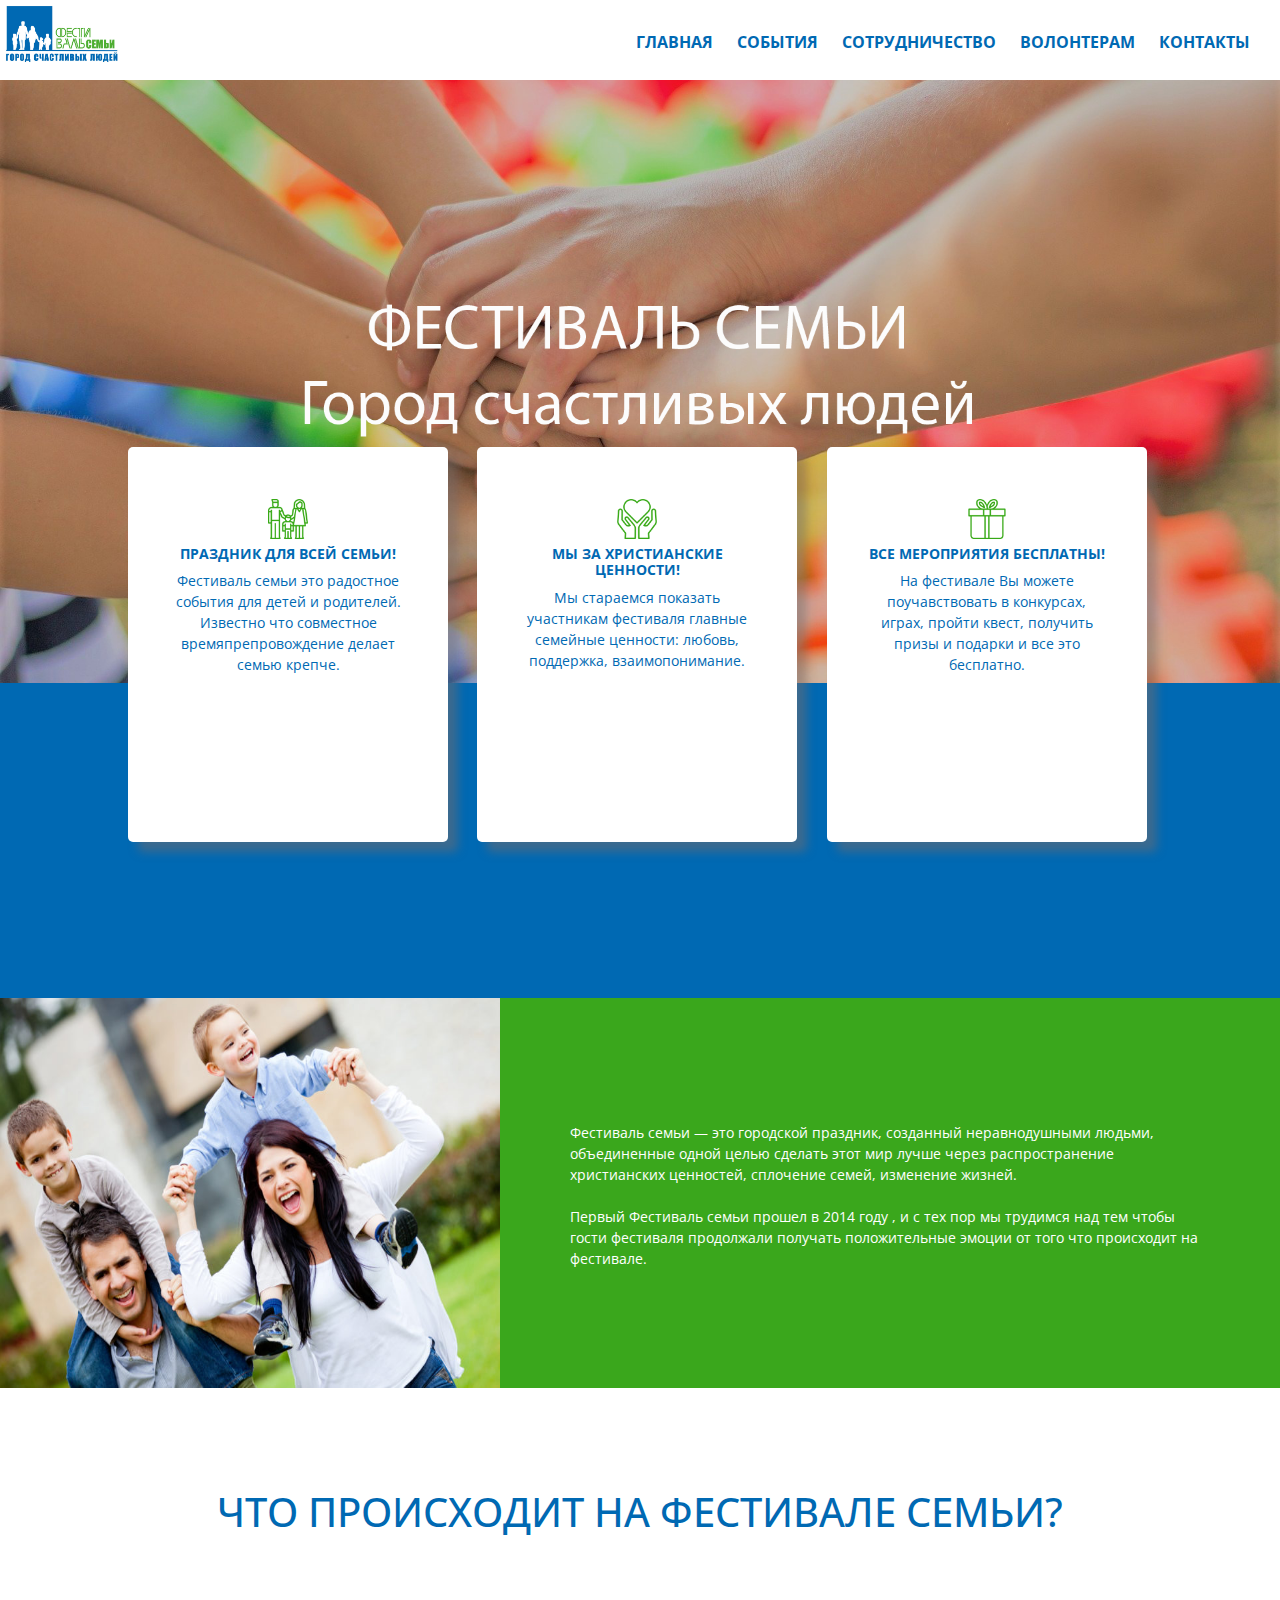
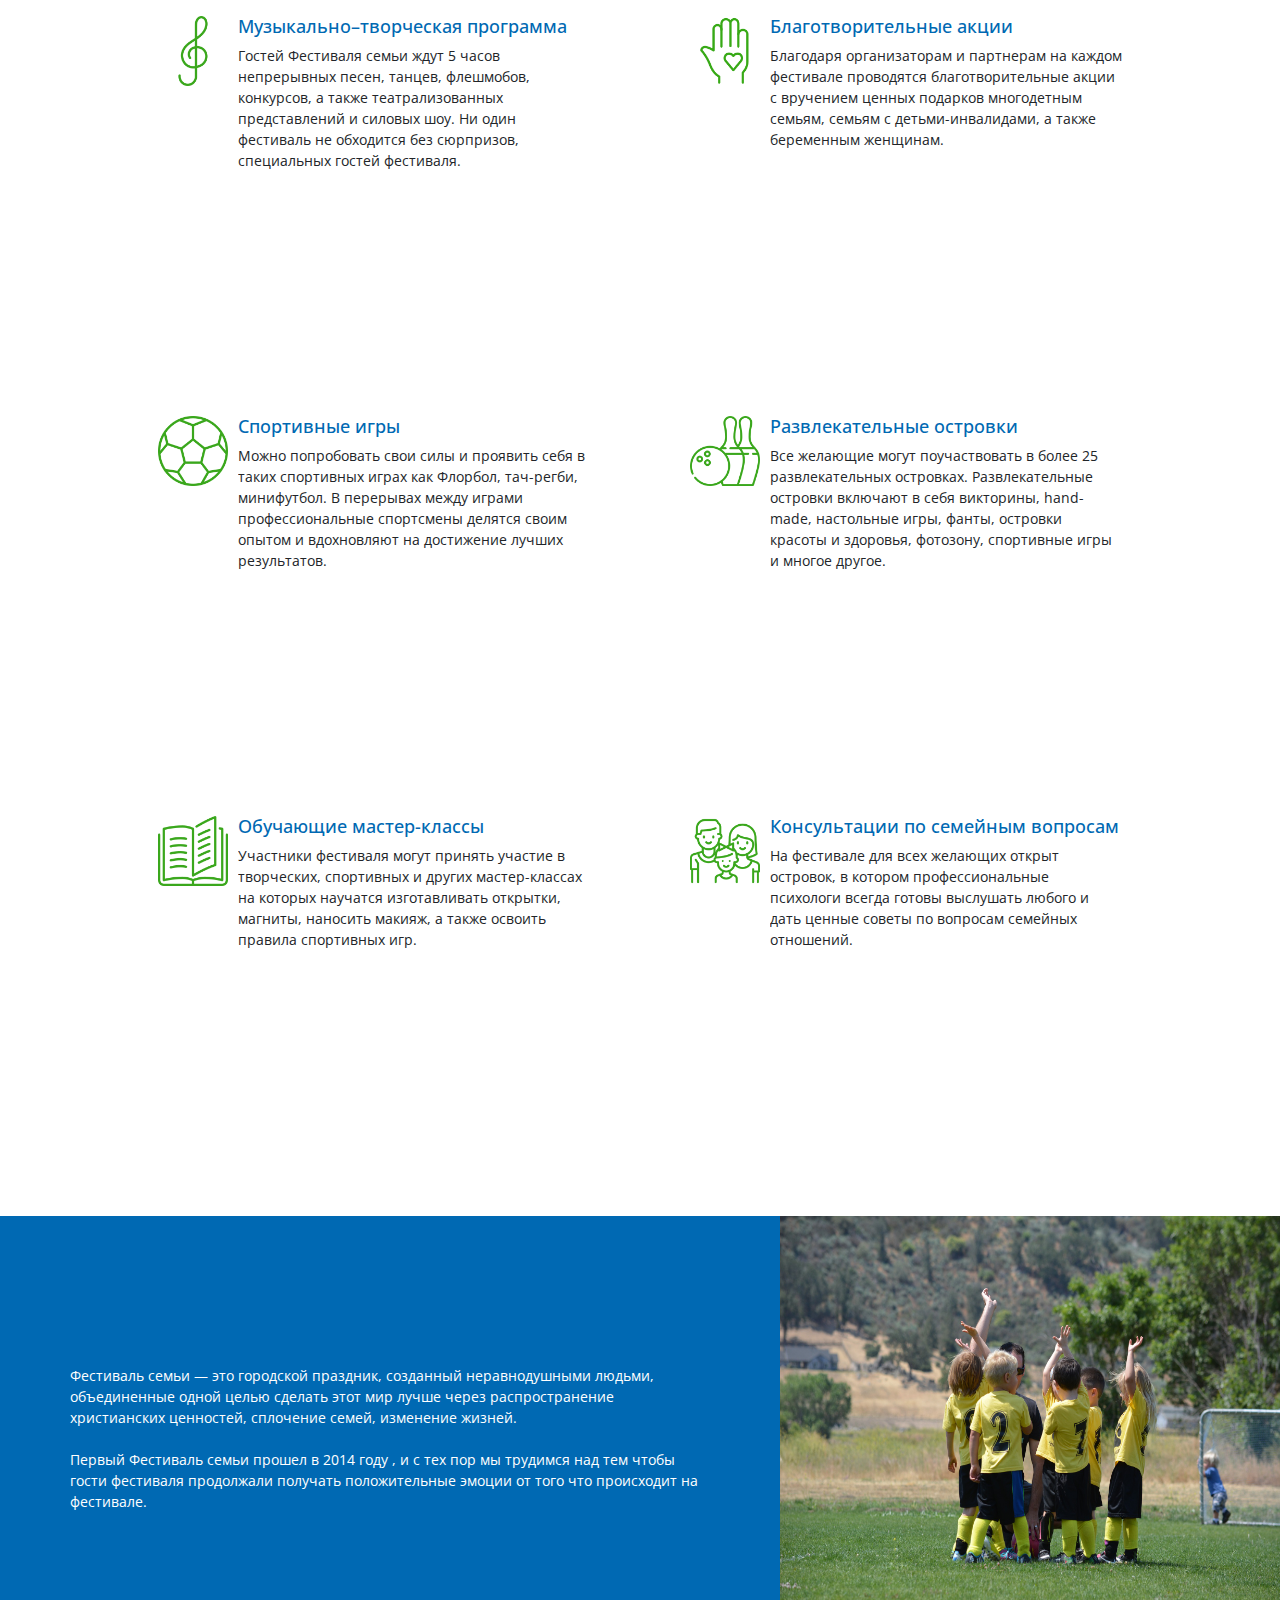
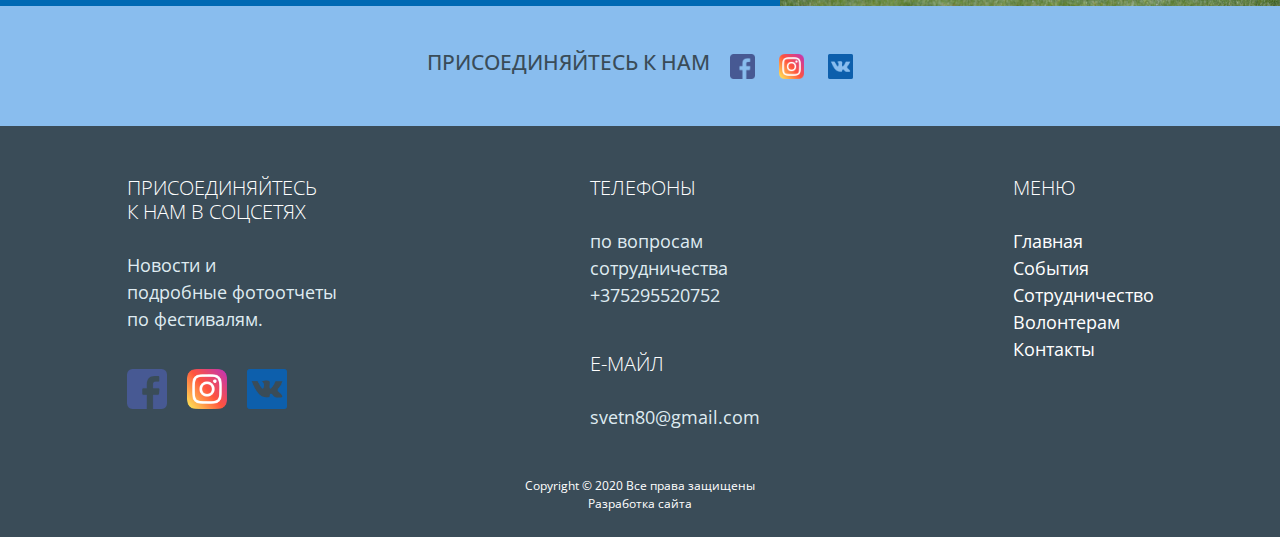
==== index.html @ 01462a80 "Add files via upload" ====
<!DOCTYPE html>
<html>

<head>
    <meta http-equiv="Content-Type" content="text/html; charset=utf-8">
    <meta name="description" content="Фестиваль семьи Город счастливых людей в Беларуси">
    <meta name="Keywords"
        content="">
    <meta http-equiv="X-UA-Compatible" content="IE=edge" />
    <meta name="viewport" content="width=device-width, initial-scale=1.0">
    <title>Главная</title>
    <link rel="stylesheet" href="https://stackpath.bootstrapcdn.com/bootstrap/4.4.1/css/bootstrap.min.css"
        integrity="sha384-Vkoo8x4CGsO3+Hhxv8T/Q5PaXtkKtu6ug5TOeNV6gBiFeWPGFN9MuhOf23Q9Ifjh" crossorigin="anonymous">
    <link href="https://fonts.googleapis.com/css?family=Open+Sans&display=swap" rel="stylesheet">
    <link rel="stylesheet" type="text/css" href="css/style.css">
    <link rel="stylesheet" type="text/css" href="css/animate.css">

    <script src="js/menu.js"></script>
</head>

<body>
    <a name="index"></a>
    <header>
        <img class="header-image" src="img/img/logo.jpg" alt=" ">
        <a name="main_page"></a>
        <div class="Menu">
            <ul>
                <li><a href="index.html#index">ГЛАВНАЯ</a></li>
                <li><a href="events.html#events">СОБЫТИЯ</a></li>
                <li><a href="connections.html#connect">СОТРУДНИЧЕСТВО</a></li>
                <li><a href="friends.html#friends">ВОЛОНТЕРАМ</a></li>
                <li><a href="contacts.html#contact">КОНТАКТЫ</a></li>
            </ul>
        </div>
        </div>
        <div class="dropdown" style="float:right;">
            <button class="dropbtn">Меню</button>
            <div class="dropdown-content">
                <a href="index.html#index">ГЛАВНАЯ</a>
                <a href="events.html#events">СОБЫТИЯ</a>
                <a href="connections.html#connect">СОТРУДНИЧЕСТВО</a>
                <a href="friends.html#friends">ВОЛОНТЕРАМ</a>
                <a href="contacts.html#contact">КОНТАКТЫ</a>
            </div>
        </div>
        <!---мобильное меню-->


    </header>
    <div class="img_line_rect">
        <img class="Img_main" src="img/img/main.png ">
        <div class="Blu_line">
        </div>
        <!---мобильный блок с тремя прямоугольниками-->

        <div class="Three_rect_adapt">
            <div class="rect1_adapt">
                <img src="img/img/family.png ">
                <h5> ПРАЗДНИК ДЛЯ ВСЕЙ СЕМЬИ!</h5>
                <p>Фестиваль семьи это радостное события для детей и родителей. Известно что совместное
                    провождение времени делает семью крепче.</p>
            </div>
            <div class="rect2_adapt">
                <img src="img/img/heart_rect.png ">
                <h5>МЫ ЗА ХРИСТИАНСКИЕ ЦЕННОСТИ!</h5>
                <p>Мы стараемся показать участникам фестиваля главные семейные ценности: любовь, поддержка,
                    взаимопонимание.</p>
            </div>
            <div class="rect3_adapt">
                <img src="img/img/gift-box.png ">
                <h5>ВСЕ МЕРОПРИЯТИЯ БЕСПЛАТНЫ!</h5>
                <p>На фестивале Вы можете поучавствовать в конкурсах, играх, пройти квест, получить призы и подарки и
                    все это бесплатно.</p>
            </div>
        </div>

        <!---мобильный блок с тремя прямоугольниками конец-->

        <div class="Three_rect">
            <div class="rect1">
                <img src="img/img/family.png ">
                <h3> ПРАЗДНИК ДЛЯ ВСЕЙ СЕМЬИ!</h3>
                <p>Фестиваль семьи это радостное события для детей и родителей. Известно что совместное
                    времяпрепровождение делает семью крепче.</p>
            </div>
            <div class="rect2">
                <img src="img/img/heart_rect.png ">
                <h3>МЫ ЗА ХРИСТИАНСКИЕ ЦЕННОСТИ!</h3>
                <p>Мы стараемся показать участникам фестиваля главные семейные ценности: любовь, поддержка,
                    взаимопонимание.</p>
            </div>
            <div class="rect3">
                <img src="img/img/gift-box.png ">
                <h3>ВСЕ МЕРОПРИЯТИЯ БЕСПЛАТНЫ!</h3>
                <p>На фестивале Вы можете поучавствовать в конкурсах, играх, пройти квест, получить призы и подарки и
                    все это бесплатно.</p>
            </div>
        </div>
    </div>
    <div class="What_fest">
        <img src="img/img/family.jpg">
        <div class="Green">
            <h1 class= "header3 wow fadeInRight" data-wow-duration="3s" data-wow-delay="0.4s">ЧТО ТАКОЕ ФЕСТИВАЛЬ СЕМЬИ?</h1>
            <p>Фестиваль семьи — это городской праздник, созданный неравнодушными людьми, объединенные одной целью
                сделать этот мир лучше через распространение христианских ценностей, сплочение семей, изменение
                жизней.<br><br>
                Первый Фестиваль семьи прошел в 2014 году , и с тех пор мы трудимся над тем чтобы гости фестиваля
                продолжали получать положительные эмоции от того что происходит на фестивале.
            </p>
        </div>
    </div>
    <div class="what_in_fest">
        <h1>ЧТО ПРОИСХОДИТ НА ФЕСТИВАЛЕ СЕМЬИ?</h1>
        <div class="events">
            <div class="item1">
                <img src="img/img/clef.png">
                <h2>Музыкально&ndash;творческая программа</h2>
                <p>Гостей Фестиваля семьи ждут 5 часов непрерывных песен, танцев, флешмобов, конкурсов, а также
                    театрализованных представлений и силовых шоу. Ни один фестиваль не обходится без сюрпризов,
                    специальных гостей фестиваля.</p>
            </div>
            <div class="item3">
                <img src="img/img/ball.png">
                <h2>Спортивные игры</h2>
                <p>Можно попробовать свои силы и проявить себя в таких спортивных играх как Флорбол, тач-регби,
                    минифутбол. В перерывах между играми профессиональные спортсмены делятся своим опытом и вдохновляют
                    на достижение лучших результатов.</p>
            </div>
            <div class="item5">
                <img src="img/img/book.png">
                <h2>Обучающие мастер-классы</h2>
                <p>Участники фестиваля могут принять участие в творческих, спортивных и других мастер-классах на которых
                    научатся изготавливать открытки, магниты, наносить макияж, а также освоить правила спортивных игр.
                </p>
            </div>
            <div class="item2">
                <img src="img/img/hand.png">
                <h2>Благотворительные акции</h2>
                <p>Благодаря организаторам и партнерам на каждом фестивале проводятся благотворительные акции с
                    вручением ценных подарков многодетным семьям, семьям с детьми-инвалидами, а также беременным
                    женщинам.</p>
            </div>
            <div class="item4">
                <img src="img/img/sports.png">
                <h2>Развлекательные островки</h2>
                <p>Все желающие могут поучаствовать в более 25 развлекательных островках. Развлекательные островки
                    включают в себя викторины, hand-made, настольные игры, фанты, островки красоты и здоровья, фотозону,
                    спортивные игры и многое другое.</p>
            </div>
            <div class="item6">
                <img src="img/img/mother.png">
                <h2>Консультации по семейным вопросам</h2>
                <p>На фестивале для всех желающих открыт островок, в котором профессиональные психологи всегда готовы
                    выслушать любого и дать ценные советы по вопросам семейных отношений.</p>
            </div>
        </div>
    </div>
    <div class="Who_we_are">
        <div class="Blu">
            <h1 class= "header3 wow fadeInLeft" data-wow-duration="3s" data-wow-delay="0.4s">КТО МЫ ТАКИЕ <br>И ДЛЯ ЧЕГО МЫ ЭТО ДЕЛАЕМ?</h1>
            <p>Фестиваль семьи — это городской праздник, созданный неравнодушными людьми, объединенные одной целью
                сделать этот мир лучше через распространение христианских ценностей, сплочение семей, изменение
                жизней.<br><br>
                Первый Фестиваль семьи прошел в 2014 году , и с тех пор мы трудимся над тем чтобы гости фестиваля
                продолжали получать положительные эмоции от того что происходит на фестивале.
            </p>
        </div>
        <img src="img/img/team.jpg">
    </div>
    </div>
    <div class="Connect">
        <h1>ПРИСОЕДИНЯЙТЕСЬ К НАМ</h1>
        <div class="img_icons">
            <a href="https://www.facebook.com/%D0%A4%D0%B5%D1%81%D1%82%D0%B8%D0%B2%D0%B0%D0%BB%D1%8C-%D0%A1%D0%B5%D0%BC%D1%8C%D0%B8-%D0%93%D0%BE%D1%80%D0%BE%D0%B4-%D1%81%D1%87%D0%B0%D1%81%D1%82%D0%BB%D0%B8%D0%B2%D1%8B%D1%85-%D0%BB%D1%8E%D0%B4%D0%B5%D0%B9-1237542949667034/"
                target="blanck"><img src="img/img/facebook.png"></a>
            <a href="https://www.instagram.com/family.festival/" target="blanck"><img src="img/img/insta.png"></a>
            <a href="https://vk.com/familyfestival" target="blanck"><img src="img/img/vk.png"></a>
        </div>
    </div>
    <futer>
        <div class="Futer">
            <div>
                <h3>ПРИСОЕДИНЯЙТЕСЬ <br>К НАМ В СОЦСЕТЯХ</h3>
                <p>Новости и <br>подробные фотоотчеты<br> по фестивалям.</p>
                <a href="https://www.facebook.com/%D0%A4%D0%B5%D1%81%D1%82%D0%B8%D0%B2%D0%B0%D0%BB%D1%8C-%D0%A1%D0%B5%D0%BC%D1%8C%D0%B8-%D0%93%D0%BE%D1%80%D0%BE%D0%B4-%D1%81%D1%87%D0%B0%D1%81%D1%82%D0%BB%D0%B8%D0%B2%D1%8B%D1%85-%D0%BB%D1%8E%D0%B4%D0%B5%D0%B9-1237542949667034/"
                    target="blanck"><img src="img/img/facebook.png"></a>
                <a href="https://www.instagram.com/family.festival/" target="blanck"><img src="img/img/insta.png"></a>
                <a href="https://vk.com/familyfestival" target="blanck"><img src="img/img/vk.png"></a>
            </div>
            <div>
                <h3>ТЕЛЕФОНЫ</h3>
                    <p>по вопросам<br>сотрудничества<br>+375295520752</p><br>
                         <h3>Е-МАЙЛ</h3><p>svetn80@gmail.com</p>
            </div>
            <div class="Menu_futer">
                <h3>МЕНЮ</h3>
                <ul>
                    <li><a href="index.html#index">Главная</a></li>
                    <li><a href="events.html#events">События</a></li>
                    <li><a href="connections.html#connect">Сотрудничество</a></li>
                    <li><a href="friends.html#friends">Волонтерам</a></li>
                    <li><a href="contacts.html#contact">Контакты</a></li>
                </ul>
            </div>
            </div>
        <div class="Copyright">
            <p>Copyright &copy; 2020  Все права защищены</p>
               <p><a href="">Разработка сайта<img src="img/img/maribel.jpg"></a>
            </p>
        </div>
        <script src="js/wow.min.js"></script>
        <script src="js/main.js"></script>
        <script src="js/swiper.min.js"></script>
    </futer>
</body>
</html>
---- css/style.css ----
body{
    margin: 0px;
    padding: 0;
    font-family: 'Open Sans', sans-serif; 
    min-width: 320px;
    background-color: white;
    overflow-x: hidden;
   
}


.Three_rect div:hover {
         -webkit-transform: scale(1.1);
             -ms-transform: scale(1.1);
                 transform: scale(1.1); 
         -webkit-transition: -webkit-transform 0.6s; 
         transition: -webkit-transform 0.6s; 
         -o-transition: transform 0.6s; 
         transition: transform 0.6s; 
         transition: transform 0.6s, -webkit-transform 0.6s; 
        
        }
.Three_rect div{  
     -webkit-transition-duration: 1s;  
          -o-transition-duration: 1s;  
             transition-duration: 1s;
    }

.dropdown{
    display:none;
}

   header {		
    width: 100%;
    height: 123px;
    text-decoration: none;
     }

    .header-image {
      width: 217px;
      position: relative;  
      
}
    .Menu {
        text-align: right;
        margin-right: 100px;
        position: relative;
        bottom: 80px;
        font-weight: bolder;

    }
    .Menu a {
        text-decoration: none;
        color: #0069B3;
    }
    .Menu ul {
        list-style: none;
        word-spacing: 40px;
    }
    .Menu li {
        display: inline;
        font-size: 20px;  
       
    }
    .Img_main{
        -webkit-box-sizing: border-box;
                box-sizing: border-box;
        width: 100%;
        line-height: 1px;
        margin-bottom: -2.5px;
        padding: 0px;
     
    }
    .Blu_line{
        height: 320px;
        background-color: #0069B3 ;
        margin-top: -2.5px;
        padding: 0px;
        line-height: 1px;
    }
    .img_line_rect{
        position: relative;
    }
    .rect1, .rect2, .rect3{
        position: absolute;
        width: 25%;
        height: 43%;
        border-radius: 5px;
        border-color: white;
        color: #0069B3;
        background-color: white;
        text-align: center;
        padding: 4% 3% 4% 3%; 
        -webkit-box-shadow: 10px 10px 10px rgba(117, 108, 108, 0.5); 
                box-shadow: 10px 10px 10px rgba(117, 108, 108, 0.5);
        top: 50%;
        margin: 15px;
    }
    .rect1{
        left: 10%;
    }

    .rect2{
        left: 37.3%;
    }
    .rect3{
        left: 64.6%;
    }
    .Three_rect p{
      font-size: 18px;
      
    }
    .Three_rect img{
        padding-bottom: 20px;
    }
    .Three_rect h3{
        font-size: 20px;
    }
    .What_fest {
        display: -webkit-box;
        display: -ms-flexbox;
        display: flex;
        height: 575px;
    }

    
    .What_fest img{
        max-width: 768px;
        height: 100%;  
    }
    .Green{
        padding:90px;
        background-color: #3AA71C;
        color: white;
        font-size: 18px;
        overflow: hidden;

    }
    .Green h1, .Blu h1{
        font-size: 1.9em;
        padding-bottom: 30px;
    }
    .what_in_fest{
        margin: 100px;

    }
    .what_in_fest h1{
    color: #0069B3;
    text-align: center;
    margin-bottom: 80px;
    }
    .events h2{
        color: #0069B3;
    }
    .events{
        display: -ms-grid;
        display: grid;
        -ms-grid-columns: 40% 100px 40%;
        grid-template-columns: 40% 40%;
        -ms-grid-rows: 300px 100px 300px 100px 300px;
        grid-template-rows: 300px 300px 300px;
        grid-gap: 100px;
        -webkit-box-pack: center;
            -ms-flex-pack: center;
                justify-content: center;

    }
    .events img{
        float: left;
        margin-right: 50px;
        width: 106px;

    }
    .events p{
        overflow: hidden;
        font-size: 18px;
    }
    .item1 {
        -ms-grid-column: 1;
        -ms-grid-column-span: 1;
        grid-column: 1/2;
    }
    .item2 {
        -ms-grid-column: 2;
        -ms-grid-column-span: 1;
        grid-column: 2/3;
        -ms-grid-row: 1;
        -ms-grid-row-span: 1;
        grid-row: 1/2;
        
    }
    .item3 {
        -ms-grid-column:1;
        -ms-grid-column-span:1;
        grid-column:1/2;
    }
    .item4 {
        -ms-grid-column: 2;
        -ms-grid-column-span: 1;
        grid-column: 2/3;
        -ms-grid-row: 3;
        -ms-grid-row-span: -1;
        grid-row: 3/2;
    }
    .item5 {
        grid-column-start: 1/2;
       
    }
    .item6 {
        -ms-grid-column: 2;
        -ms-grid-column-span: 1;
        grid-column: 2/3;
        -ms-grid-row: 3;
        -ms-grid-row-span: 1;
        grid-row: 3/4;
    }

   .Who_we_are{
       display: -webkit-box;
       display: -ms-flexbox;
       display: flex;
       height: 575px;
   }
   .Blu{
       padding: 90px;
       background-color: #0069B3;
       color: white;
       font-size: 18px;  
   }
  
   .Who_we_are img{
        width: 795px;
        height: 100%;
   }
    .Connect{
        background-color: #89BDEE;
        height: 150px;
        display: -webkit-box;
        display: -ms-flexbox;
        display: flex;
        -webkit-box-pack: center;
            -ms-flex-pack: center;
                justify-content: center;
        -webkit-box-align: center;
            -ms-flex-align: center;
                align-items: center;
        color: #3A4C58;  
    }
    
    .Connect h1{
        -webkit-transition-duration: 1s;
             -o-transition-duration: 1s;
                transition-duration: 1s;
        font-size: 1.7em;
    }
    .Connect h1:hover{
        color:white;
        -webkit-transition: 1s;
        -o-transition: 1s;
        transition: 1s;
    }
    .Connect img{
        padding-left: 20px;
        width: 65px;
    }
    .Futer{
        display: -webkit-box;
        display: -ms-flexbox;
        display: flex;
        -ms-flex-pack: distribute;
            justify-content: space-around;
        color: rgb(223, 235, 241);
        font-size: 18px;
        background-color:  #3A4C58;
        padding: 100px 0 100px 0;
       
    }
    .Futer h3{
        font-weight: lighter;
        font-size: 20px;
        padding-bottom: 20px;
        color:white!important;
    }

   .Menu_futer ul{
       list-style: none;
       padding-left: 0px;
   }
   .Futer img{
       padding: 20px 15px 0 0;
       width: 70px;
   }
   .Menu_futer a {
    text-decoration: none;   
    color: white;
   }
    .Menu_futer a:hover{
     color:#0069B3;

    }

     .Copyright a{
    color: #3A4C58;
    text-decoration: none;  
    padding: 0px;
    margin: 0;
}
    .Copyright{
        text-align: center;
        font-size: 12px;
        height: 35px;
        background-color: #3A4C58;
        color:white;
        padding-bottom: 60px;
    }
    .Copyright img{
        width: 60px;
        display: none;
    }
    .Copyright a{
      
        color: white;
       
    }
    .Copyright p{
        margin-bottom: 0px;
    }
    .Three_rect_adapt{
        display: none;  
    }
    
    @media all and (max-width: 1300px) and (min-width: 320px){
        
        .header-image {
           width: 123px;
        }
        header{
            height: 80px;
        }
    .Menu ul {
        word-spacing: 20px;
    }
    .Menu li {
        font-size: 16px;
    }
    .Menu {
        margin-right: 30px;
        bottom: 40px;
}
.Three_rect p {
    font-size: 14px;
}
    .Three_rect h3{
        font-size: 14px;
        font-weight: bolder;

  }
  .Three_rect img{
      width: 40px;
      padding-bottom: 7px;
}

  .rect1, .rect2, .rect3{
 
    top:40%;
    margin: 0;
  }
  .What_fest img{
    max-width: 500px;
    height: 100%;  
}
.What_fest, .Who_we_are{
height: 390px;
 
}
.What_fest p, .Who_we_are p{
    font-size: 14px;
}
.Green, .Blu{
    padding: 70px;
    font-size: 14px;
}
.Green h1, .Blu h1{
    font-size: 1.5em;
    padding-bottom: 20px;
  
}
.events img{
    width: 70px;
    margin-right: 10px;
    margin-bottom: 70px;
}
.events p{
    font-size: 14px;
}
.events h2{
    font-size: 1.1em;
}

.Who_we_are img{
    max-width: 500px;
    height: 100%; 
}
.Connect{
    height: 120px;
}
.Connect img{
width: 45px;
}
.Connect h1{
    font-size: 1.3em;
}
.Futer{
    font-size: 18px;
    padding: 50px 0 30px 0;
}
.Futer img{
    width: 55px;
}
    }
    @media all and (max-width: 1000px) and (min-width: 320px){

      .Blu, .Green{
      padding: 30px;
    
      }
      }  
@media all and (max-width: 900px) and (min-width: 320px){

   
    .Three_rect img{
        width: 30px;
  }
  .rect1, .rect2, .rect3{
    padding-top: 10px;
    height: 35%;
  }
  .events img{
    width: 50px;
  }
  .Green, .Blu{
    padding: 5px;
}
}
@media all and (max-width: 820px) and (min-width: 320px){
    .dropbtn {
        background-color: #3AA71C;
        color: white;
        padding: 10px;
        font-size: 16px;
        border: none;
        cursor: pointer;
        margin: 10px;

    }
    
    .dropdown {
        position: relative;
        display: inline-block;
      
    }
    
    .dropdown-content {
        display: none;
        position: absolute;
        right: 0;
        background-color: white;
        min-width: 160px;
        -webkit-box-shadow: 0px 8px 16px 0px rgba(0,0,0,0.2);
                box-shadow: 0px 8px 16px 0px rgba(0,0,0,0.2);
        z-index: 1;
        
    }
    
    .dropdown-content a {
        color:#0069B3;
        font-weight: bolder;
        padding: 12px 16px;
        text-decoration: none;
        display: block;
        font-size: 14px;
    }
    
    .dropdown-content a:hover {background-color: #3AA71C; color:white;}
    .dropdown:hover .dropdown-content {display: block;}
    .dropdown:hover .dropbtn {background-color: #0069B3;}
    
   
    .Menu {
      height: auto;
       position: absolute;
    }
    .Three_rect {
        display: none;

    }
    .Three_rect_adapt{
      display: -webkit-box;
      display: -ms-flexbox;
      display: flex;
     -webkit-box-orient: vertical;
     -webkit-box-direction: normal;
         -ms-flex-direction: column;
             flex-direction: column;
     background-color: #0069B3;
     -webkit-box-pack: center;
         -ms-flex-pack: center;
             justify-content: center;
     -webkit-box-align: center;
         -ms-flex-align: center;
             align-items: center;
     padding:50px;
    }
    .Blu_line{
        display: none;

    }
    .rect1_adapt, .rect2_adapt, .rect3_adapt{
        width: 280px;
        background-color: white;
        text-align: center;
        padding: 10px 30px;
        -webkit-box-shadow: 10px 10px 10px rgba(117, 108, 108, 0.5);
                box-shadow: 10px 10px 10px rgba(117, 108, 108, 0.5);
       margin: 20px 0 20px 0; 
       color: #0069B3;
    
    }
    .Three_rect_adapt img{
        width: 30px;
        margin-bottom: 10px;
    }
    .What_fest,.Who_we_are{ 
        -webkit-box-pack: center; 
            -ms-flex-pack: center; 
                justify-content: center;
        height: auto;
    }
    .What_fest{
        -webkit-box-orient: vertical;
        -webkit-box-direction: normal;
            -ms-flex-direction: column;
                flex-direction: column;
    }
    .Who_we_are{
        -webkit-box-orient: vertical;
        -webkit-box-direction: reverse;
            -ms-flex-direction: column-reverse;
                flex-direction: column-reverse;
       
    }
    .What_fest img, .Who_we_are img{
        width: 100%;
        max-width: 100%; 
}

    .What_fest p, .Who_we_are p{
        font-size: 14px;
        padding: 10px;
    }
    .What_fest h1, .Who_we_are h1, .what_in_fest h1{
        font-size: 1.2em;
        padding: 10px;
        font-weight: bolder;

}
.what_in_fest h1{
     padding-bottom: 0px;
}
.events p{
    font-size: 14px;
    padding-bottom: 30px;
}
.events h2 {
    font-size: 16px;
    padding-bottom: 10px;
    font-weight: bolder;
}
        
.events img{
    width: 30px;
  
}
.events{
   display: -webkit-box;
   display: -ms-flexbox;
   display: flex;
   -webkit-box-orient: vertical;
   -webkit-box-direction: normal;
       -ms-flex-direction: column;
           flex-direction: column;
}
.what_in_fest{
    margin: 30px;
    text-align: justify;
}
.Futer {
    font-size: 16px;
}
.Futer h3{
    font-size: 1.2em;
    margin-top: 20px;
}
.Futer{
    -webkit-box-orient: vertical;
    -webkit-box-direction: reverse;
        -ms-flex-direction: column-reverse;
            flex-direction: column-reverse;
    -webkit-box-align: start;
        -ms-flex-align: start;
            align-items: flex-start;
    padding-left: 30%;

}
}
@media all and (max-width: 500px){
    .Connect{
        display: none;
    }
    .Copyright a{
        text-align: center;
        white-space:normal;
        margin-left: 30px;
      }
}
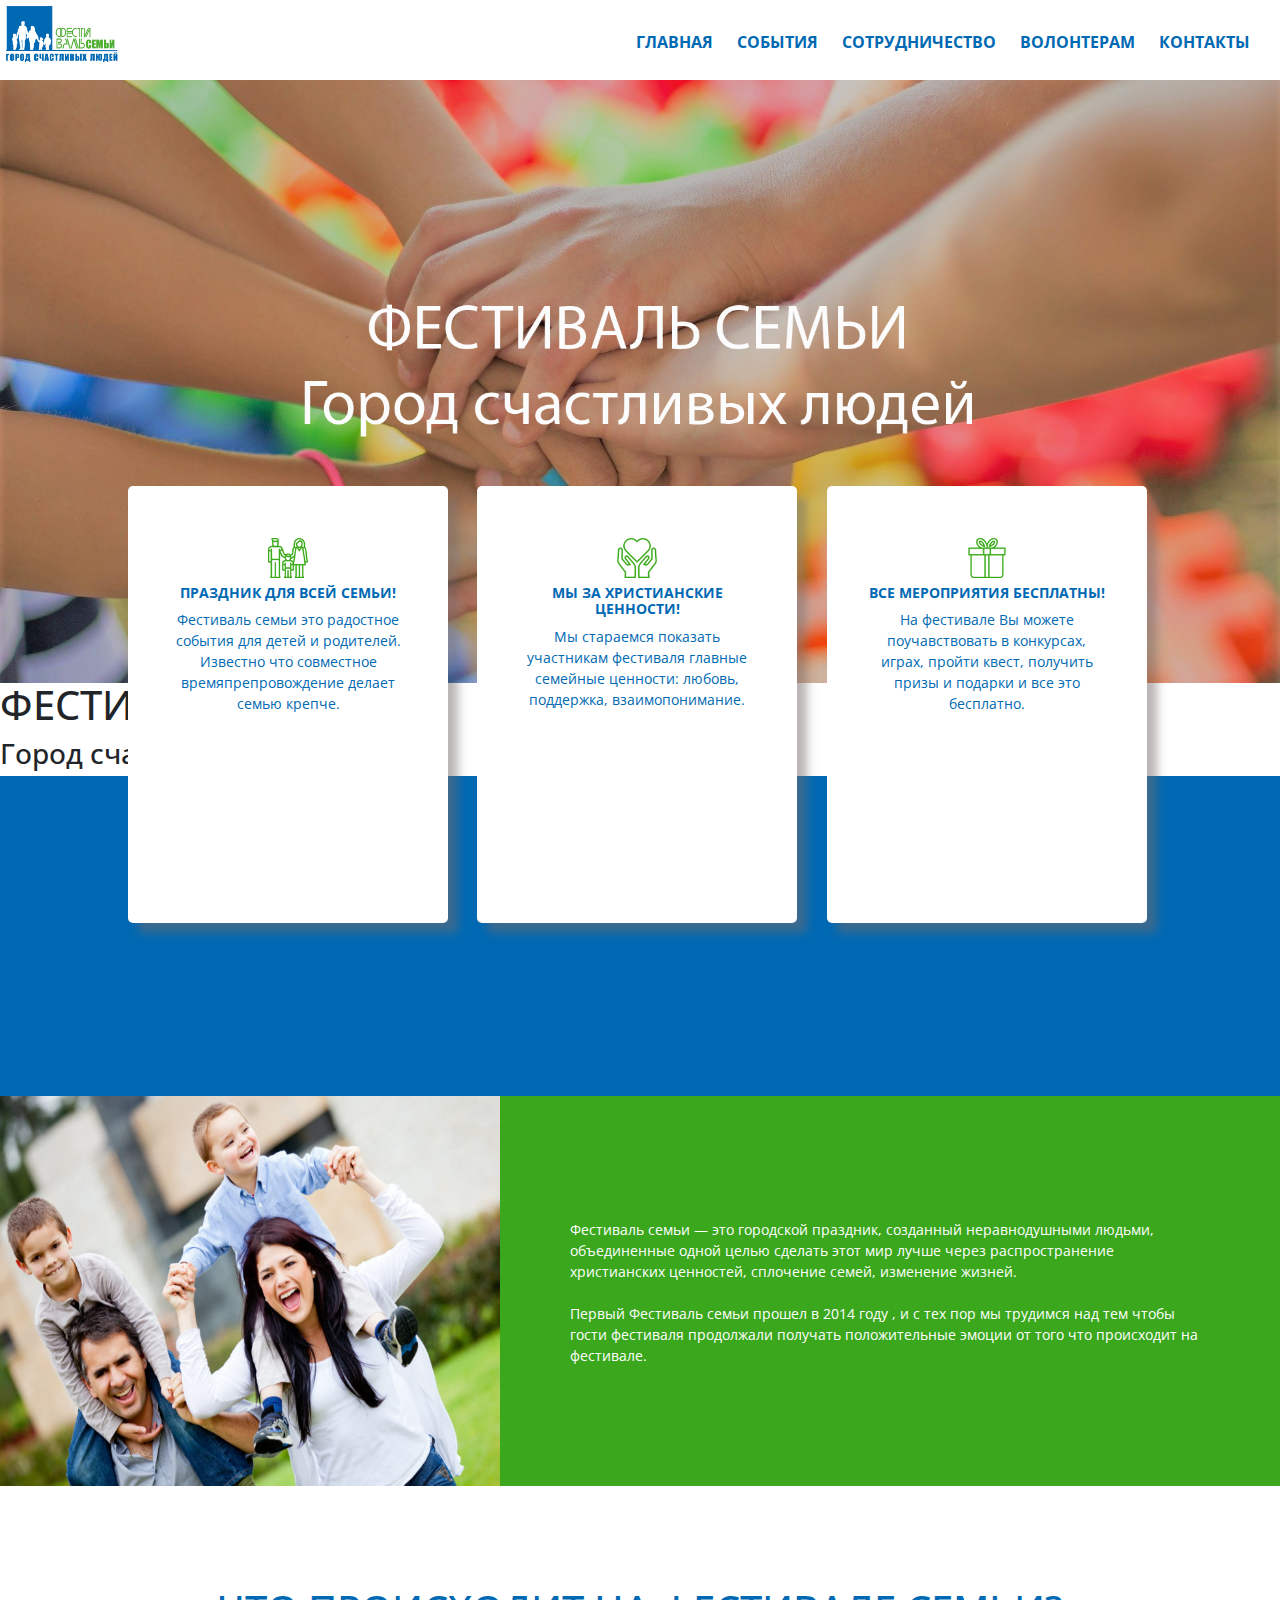
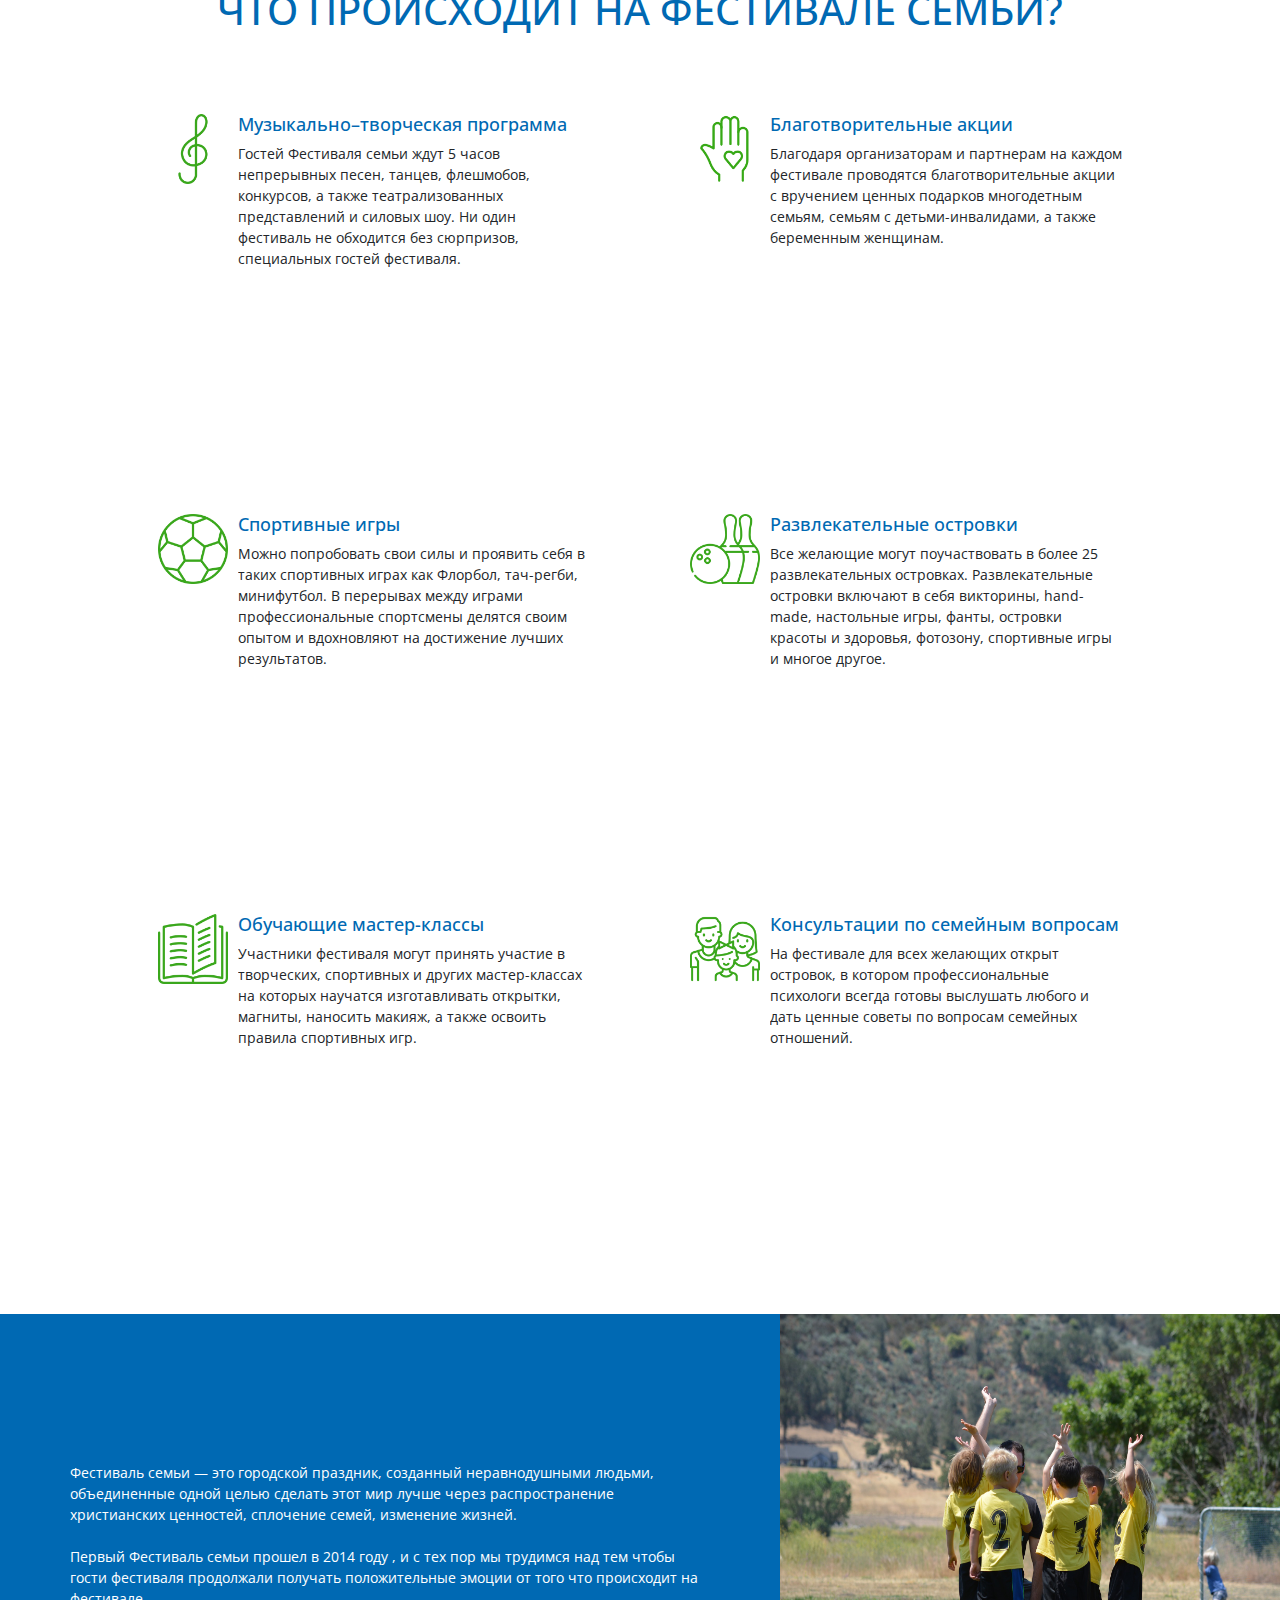
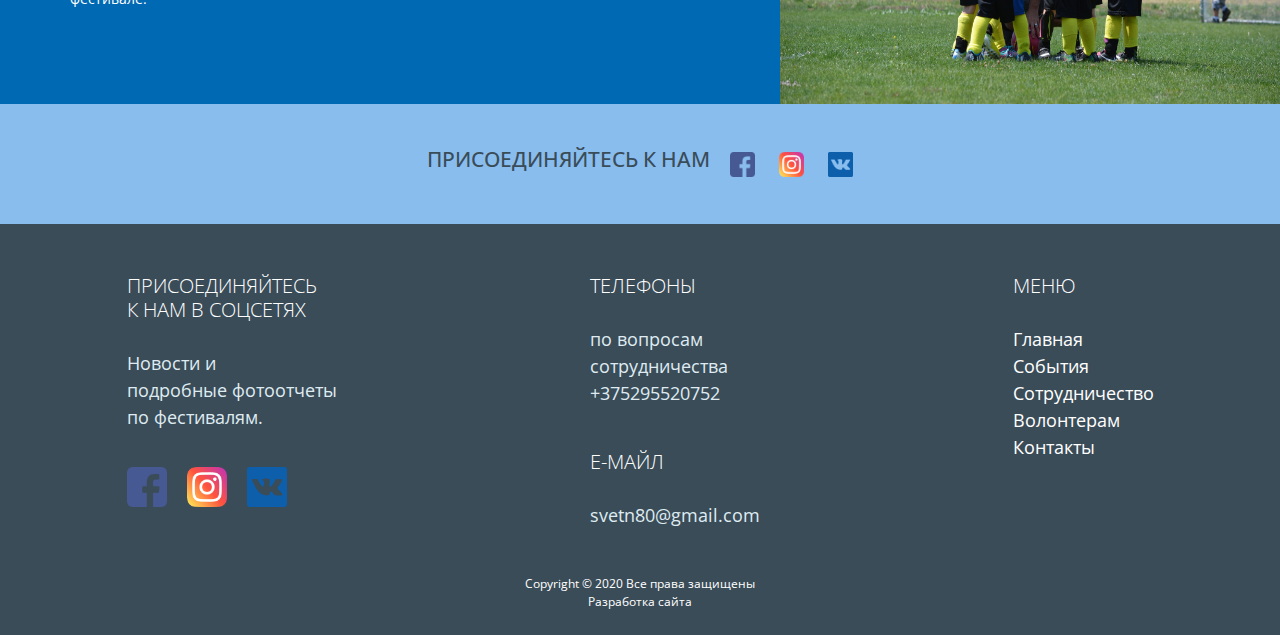
==== commit 8ff129a2: "Update index.html" ====
--- a/index.html
+++ b/index.html
@@ -1,23 +1,20 @@
 <!DOCTYPE html>
 <html>
-
 <head>
     <meta http-equiv="Content-Type" content="text/html; charset=utf-8">
     <meta name="description" content="Фестиваль семьи Город счастливых людей в Беларуси">
     <meta name="Keywords"
-        content="">
+        content="Фестиваль семьи, городской праздник, христианские ценности, семья, дети, досуг, бесплатно, Минск, парк Горького, счастье">
     <meta http-equiv="X-UA-Compatible" content="IE=edge" />
     <meta name="viewport" content="width=device-width, initial-scale=1.0">
-    <title>Главная</title>
+    <title>ГЛАВНАЯ</title>
     <link rel="stylesheet" href="https://stackpath.bootstrapcdn.com/bootstrap/4.4.1/css/bootstrap.min.css"
         integrity="sha384-Vkoo8x4CGsO3+Hhxv8T/Q5PaXtkKtu6ug5TOeNV6gBiFeWPGFN9MuhOf23Q9Ifjh" crossorigin="anonymous">
     <link href="https://fonts.googleapis.com/css?family=Open+Sans&display=swap" rel="stylesheet">
     <link rel="stylesheet" type="text/css" href="css/style.css">
     <link rel="stylesheet" type="text/css" href="css/animate.css">
-
-    <script src="js/menu.js"></script>
+    <link rel="shortcut icon" href="img/img/favicon.ico" type="image/x-icon">
 </head>
-
 <body>
     <a name="index"></a>
     <header>
@@ -49,6 +46,13 @@
     </header>
     <div class="img_line_rect">
         <img class="Img_main" src="img/img/main.png ">
+        <div class="Img_main_adapt">
+            <div>
+                <h1>ФЕСТИВАЛЬ СЕМЬИ</h1>
+                <h3>Город счастливых людей</h3>
+            </div>
+        
+        </div>
         <div class="Blu_line">
         </div>
         <!---мобильный блок с тремя прямоугольниками-->
@@ -213,4 +217,4 @@
         <script src="js/swiper.min.js"></script>
     </futer>
 </body>
-</html>+</html>
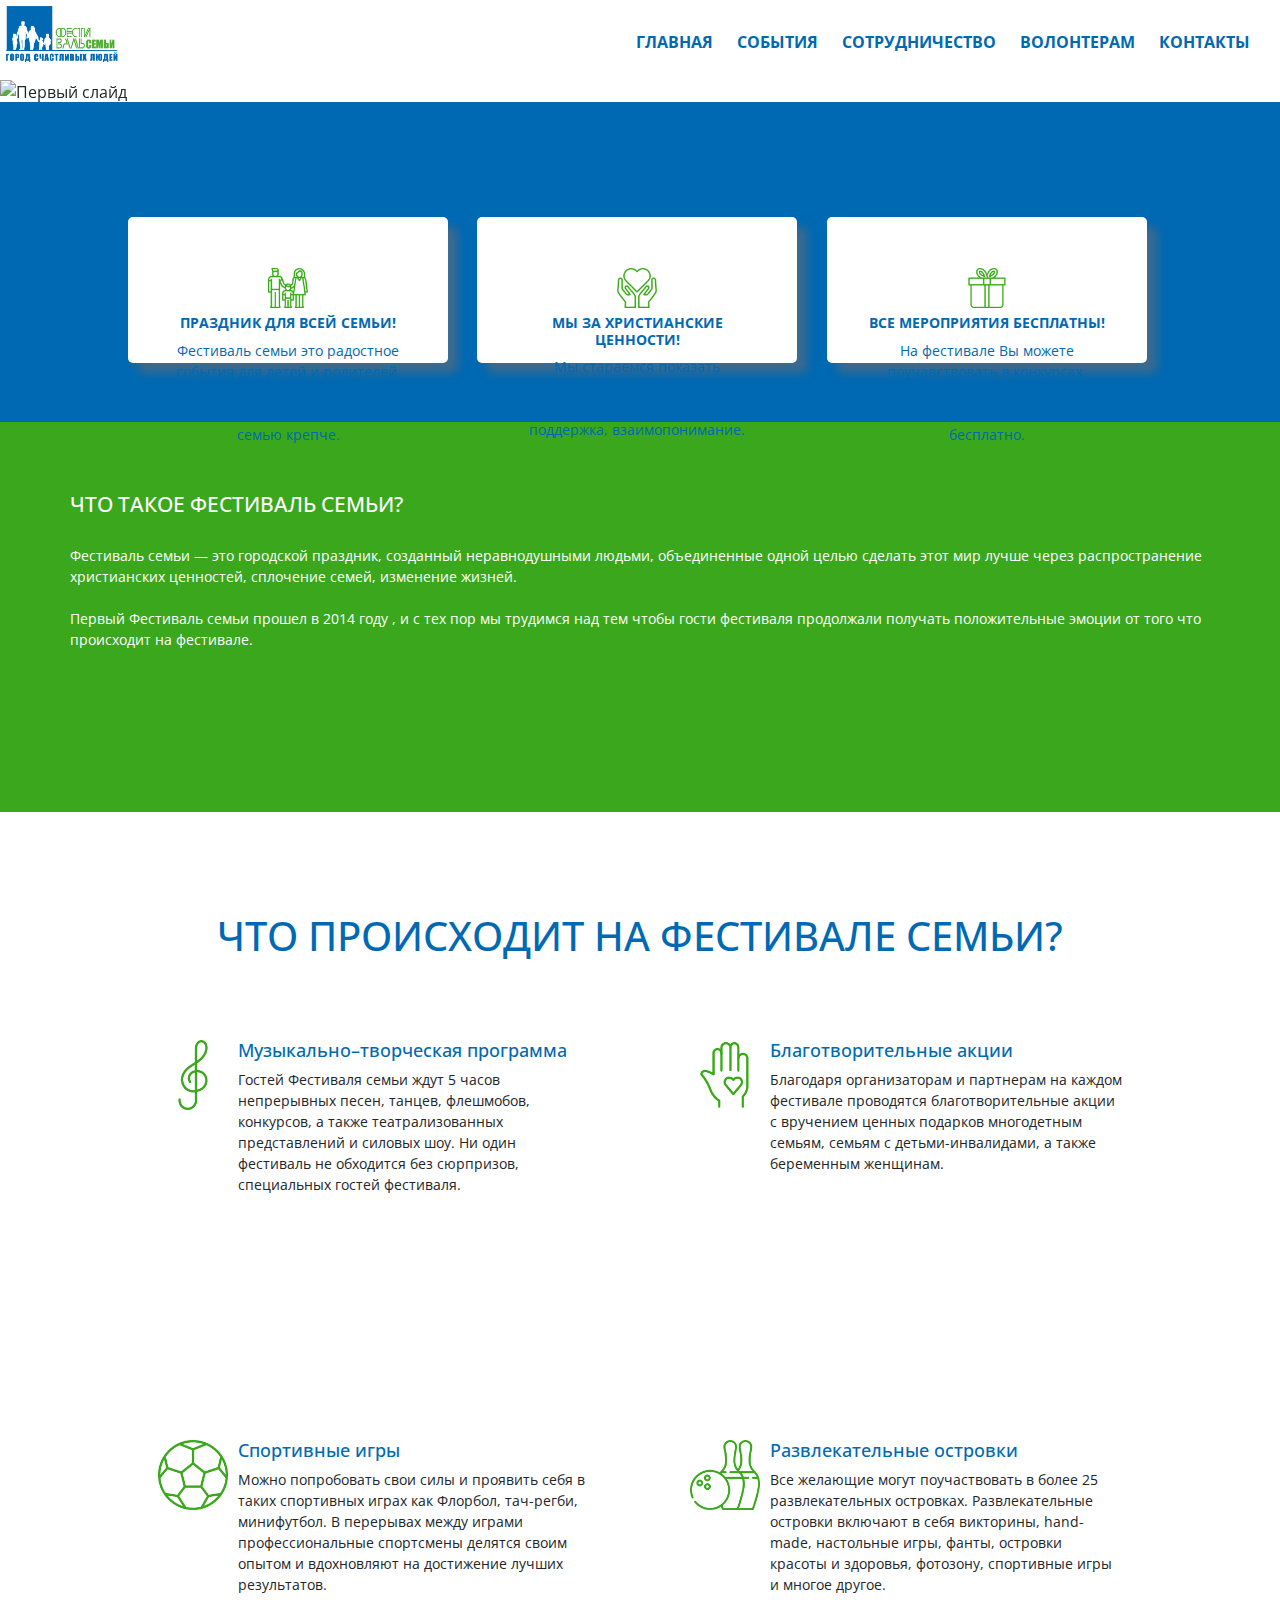
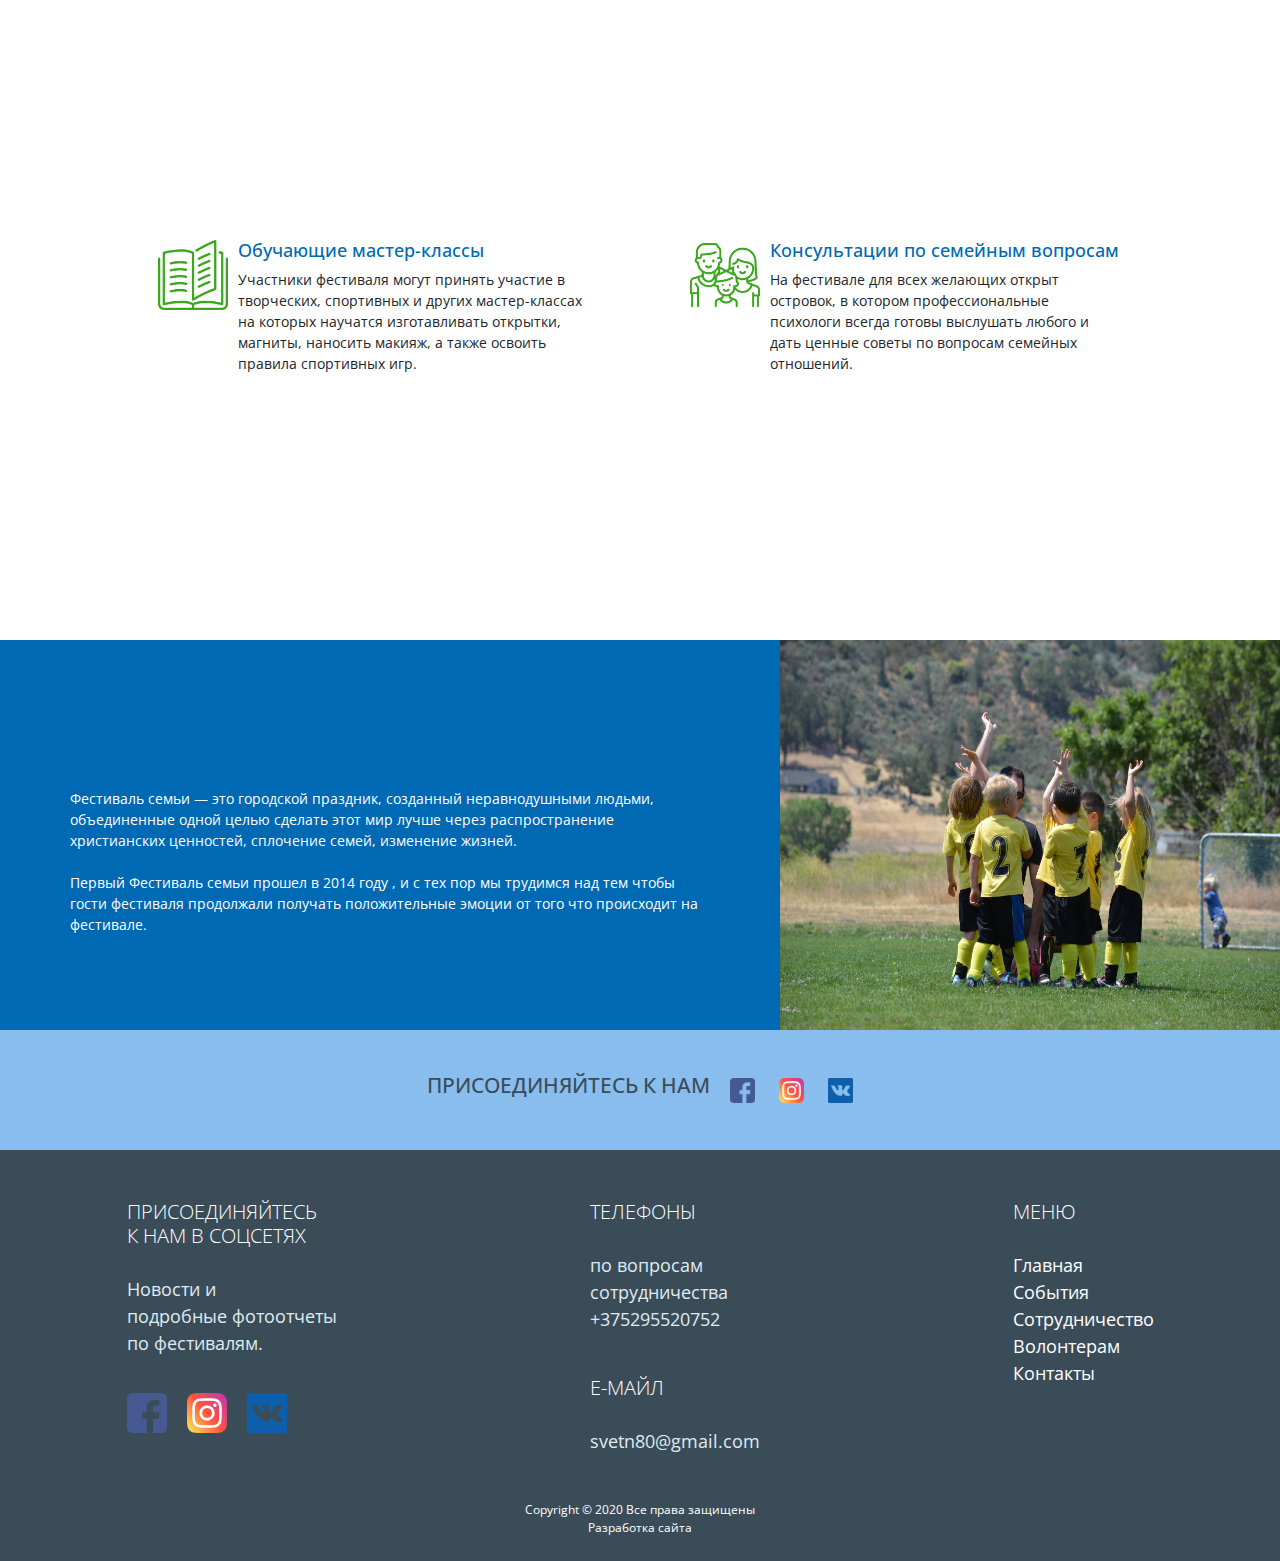
==== commit d9331754: "Update index.html" ====
--- a/index.html
+++ b/index.html
@@ -3,13 +3,16 @@
 <head>
     <meta http-equiv="Content-Type" content="text/html; charset=utf-8">
     <meta name="description" content="Фестиваль семьи Город счастливых людей в Беларуси">
-    <meta name="Keywords"
-        content="Фестиваль семьи, городской праздник, христианские ценности, семья, дети, досуг, бесплатно, Минск, парк Горького, счастье">
-    <meta http-equiv="X-UA-Compatible" content="IE=edge" />
+    <meta name="Keywords" content="Фестиваль семьи, городской праздник, христианские ценности, семья, дети, досуг, бесплатно, Минск, парк Горького, счастье">
+    <meta http-equiv="X-UA-Compatible" content="IE=edge">
     <meta name="viewport" content="width=device-width, initial-scale=1.0">
     <title>ГЛАВНАЯ</title>
-    <link rel="stylesheet" href="https://stackpath.bootstrapcdn.com/bootstrap/4.4.1/css/bootstrap.min.css"
-        integrity="sha384-Vkoo8x4CGsO3+Hhxv8T/Q5PaXtkKtu6ug5TOeNV6gBiFeWPGFN9MuhOf23Q9Ifjh" crossorigin="anonymous">
+    <link rel="stylesheet" href="https://maxcdn.bootstrapcdn.com/bootstrap/4.0.0/css/bootstrap.min.css" integrity="sha384-Gn5384xqQ1aoWXA+058RXPxPg6fy4IWvTNh0E263XmFcJlSAwiGgFAW/dAiS6JXm" crossorigin="anonymous">
+    <link rel="stylesheet" href="https://stackpath.bootstrapcdn.com/bootstrap/4.4.1/css/bootstrap.min.css" integrity="sha384-Vkoo8x4CGsO3+Hhxv8T/Q5PaXtkKtu6ug5TOeNV6gBiFeWPGFN9MuhOf23Q9Ifjh" crossorigin="anonymous">
+    <script src="https://code.jquery.com/jquery-3.2.1.slim.min.js" integrity="sha384-KJ3o2DKtIkvYIK3UENzmM7KCkRr/rE9/Qpg6aAZGJwFDMVNA/GpGFF93hXpG5KkN" crossorigin="anonymous"></script>
+<script src="https://cdnjs.cloudflare.com/ajax/libs/popper.js/1.12.9/umd/popper.min.js" integrity="sha384-ApNbgh9B+Y1QKtv3Rn7W3mgPxhU9K/ScQsAP7hUibX39j7fakFPskvXusvfa0b4Q" crossorigin="anonymous"></script>
+<script src="https://maxcdn.bootstrapcdn.com/bootstrap/4.0.0/js/bootstrap.min.js" integrity="sha384-JZR6Spejh4U02d8jOt6vLEHfe/JQGiRRSQQxSfFWpi1MquVdAyjUar5+76PVCmYl" crossorigin="anonymous"></script>
+
     <link href="https://fonts.googleapis.com/css?family=Open+Sans&display=swap" rel="stylesheet">
     <link rel="stylesheet" type="text/css" href="css/style.css">
     <link rel="stylesheet" type="text/css" href="css/animate.css">
@@ -29,7 +32,6 @@
                 <li><a href="contacts.html#contact">КОНТАКТЫ</a></li>
             </ul>
         </div>
-        </div>
         <div class="dropdown" style="float:right;">
             <button class="dropbtn">Меню</button>
             <div class="dropdown-content">
@@ -41,37 +43,47 @@
             </div>
         </div>
         <!---мобильное меню-->
-
-
     </header>
     <div class="img_line_rect">
-        <img class="Img_main" src="img/img/main.png ">
-        <div class="Img_main_adapt">
-            <div>
-                <h1>ФЕСТИВАЛЬ СЕМЬИ</h1>
-                <h3>Город счастливых людей</h3>
-            </div>
-        
-        </div>
+        <div id="carouselExampleSlidesOnly" class="carousel slide" data-ride="carousel" data-interval="3500" class="active">
+            <div class="carousel-inner">
+              <div class="carousel-item active">
+                <img class="d-block w-100" src="img/img/slide3.jpg"   alt="Первый слайд">
+              </div>
+              <div class="carousel-item">
+                <img class="d-block w-100" src="img/img/slide2.jpg" alt="Второй слайд">
+              </div>
+              <div class="carousel-item">
+                <img class="d-block w-100" src="img/img/slide1.jpg"  alt="Третий слайд">
+              </div>
+            </div>
+          </div>
+       <!-- <img class="Img_main" src="img/img/main.png ">-->
+       <div class="Img_main_adapt">
+            
+        <h1>ФЕСТИВАЛЬ СЕМЬИ</h1>
+        <h3>Город счастливых людей</h3>
+
+</div>
         <div class="Blu_line">
         </div>
         <!---мобильный блок с тремя прямоугольниками-->
 
         <div class="Three_rect_adapt">
             <div class="rect1_adapt">
-                <img src="img/img/family.png ">
+                <img src="img/img/family.png " alt="">
                 <h5> ПРАЗДНИК ДЛЯ ВСЕЙ СЕМЬИ!</h5>
                 <p>Фестиваль семьи это радостное события для детей и родителей. Известно что совместное
                     провождение времени делает семью крепче.</p>
             </div>
             <div class="rect2_adapt">
-                <img src="img/img/heart_rect.png ">
+                <img src="img/img/heart_rect.png" alt="">
                 <h5>МЫ ЗА ХРИСТИАНСКИЕ ЦЕННОСТИ!</h5>
                 <p>Мы стараемся показать участникам фестиваля главные семейные ценности: любовь, поддержка,
                     взаимопонимание.</p>
             </div>
             <div class="rect3_adapt">
-                <img src="img/img/gift-box.png ">
+                <img src="img/img/gift-box.png " alt="">
                 <h5>ВСЕ МЕРОПРИЯТИЯ БЕСПЛАТНЫ!</h5>
                 <p>На фестивале Вы можете поучавствовать в конкурсах, играх, пройти квест, получить призы и подарки и
                     все это бесплатно.</p>
@@ -82,19 +94,19 @@
 
         <div class="Three_rect">
             <div class="rect1">
-                <img src="img/img/family.png ">
+                <img src="img/img/family.png " alt="">
                 <h3> ПРАЗДНИК ДЛЯ ВСЕЙ СЕМЬИ!</h3>
                 <p>Фестиваль семьи это радостное события для детей и родителей. Известно что совместное
                     времяпрепровождение делает семью крепче.</p>
             </div>
             <div class="rect2">
-                <img src="img/img/heart_rect.png ">
+                <img src="img/img/heart_rect.png " alt="">
                 <h3>МЫ ЗА ХРИСТИАНСКИЕ ЦЕННОСТИ!</h3>
                 <p>Мы стараемся показать участникам фестиваля главные семейные ценности: любовь, поддержка,
                     взаимопонимание.</p>
             </div>
             <div class="rect3">
-                <img src="img/img/gift-box.png ">
+                <img src="img/img/gift-box.png "alt="">
                 <h3>ВСЕ МЕРОПРИЯТИЯ БЕСПЛАТНЫ!</h3>
                 <p>На фестивале Вы можете поучавствовать в конкурсах, играх, пройти квест, получить призы и подарки и
                     все это бесплатно.</p>
@@ -102,7 +114,7 @@
         </div>
     </div>
     <div class="What_fest">
-        <img src="img/img/family.jpg">
+        <img src="img/img/fami.jpg"alt="">
         <div class="Green">
             <h1 class= "header3 wow fadeInRight" data-wow-duration="3s" data-wow-delay="0.4s">ЧТО ТАКОЕ ФЕСТИВАЛЬ СЕМЬИ?</h1>
             <p>Фестиваль семьи — это городской праздник, созданный неравнодушными людьми, объединенные одной целью
@@ -117,42 +129,42 @@
         <h1>ЧТО ПРОИСХОДИТ НА ФЕСТИВАЛЕ СЕМЬИ?</h1>
         <div class="events">
             <div class="item1">
-                <img src="img/img/clef.png">
+                <img src="img/img/clef.png" alt="">
                 <h2>Музыкально&ndash;творческая программа</h2>
                 <p>Гостей Фестиваля семьи ждут 5 часов непрерывных песен, танцев, флешмобов, конкурсов, а также
                     театрализованных представлений и силовых шоу. Ни один фестиваль не обходится без сюрпризов,
                     специальных гостей фестиваля.</p>
             </div>
             <div class="item3">
-                <img src="img/img/ball.png">
+                <img src="img/img/ball.png" alt="">
                 <h2>Спортивные игры</h2>
                 <p>Можно попробовать свои силы и проявить себя в таких спортивных играх как Флорбол, тач-регби,
                     минифутбол. В перерывах между играми профессиональные спортсмены делятся своим опытом и вдохновляют
                     на достижение лучших результатов.</p>
             </div>
             <div class="item5">
-                <img src="img/img/book.png">
+                <img src="img/img/book.png" alt="">
                 <h2>Обучающие мастер-классы</h2>
                 <p>Участники фестиваля могут принять участие в творческих, спортивных и других мастер-классах на которых
                     научатся изготавливать открытки, магниты, наносить макияж, а также освоить правила спортивных игр.
                 </p>
             </div>
             <div class="item2">
-                <img src="img/img/hand.png">
+                <img src="img/img/hand.png" alt=""> 
                 <h2>Благотворительные акции</h2>
                 <p>Благодаря организаторам и партнерам на каждом фестивале проводятся благотворительные акции с
                     вручением ценных подарков многодетным семьям, семьям с детьми-инвалидами, а также беременным
                     женщинам.</p>
             </div>
             <div class="item4">
-                <img src="img/img/sports.png">
+                <img src="img/img/sports.png" alt="">
                 <h2>Развлекательные островки</h2>
                 <p>Все желающие могут поучаствовать в более 25 развлекательных островках. Развлекательные островки
                     включают в себя викторины, hand-made, настольные игры, фанты, островки красоты и здоровья, фотозону,
                     спортивные игры и многое другое.</p>
             </div>
             <div class="item6">
-                <img src="img/img/mother.png">
+                <img src="img/img/mother.png" alt="">
                 <h2>Консультации по семейным вопросам</h2>
                 <p>На фестивале для всех желающих открыт островок, в котором профессиональные психологи всегда готовы
                     выслушать любого и дать ценные советы по вопросам семейных отношений.</p>
@@ -169,7 +181,7 @@
                 продолжали получать положительные эмоции от того что происходит на фестивале.
             </p>
         </div>
-        <img src="img/img/team.jpg">
+        <img src="img/img/team.jpg" alt="">
     </div>
     </div>
     <div class="Connect">
@@ -188,8 +200,8 @@
                 <p>Новости и <br>подробные фотоотчеты<br> по фестивалям.</p>
                 <a href="https://www.facebook.com/%D0%A4%D0%B5%D1%81%D1%82%D0%B8%D0%B2%D0%B0%D0%BB%D1%8C-%D0%A1%D0%B5%D0%BC%D1%8C%D0%B8-%D0%93%D0%BE%D1%80%D0%BE%D0%B4-%D1%81%D1%87%D0%B0%D1%81%D1%82%D0%BB%D0%B8%D0%B2%D1%8B%D1%85-%D0%BB%D1%8E%D0%B4%D0%B5%D0%B9-1237542949667034/"
                     target="blanck"><img src="img/img/facebook.png"></a>
-                <a href="https://www.instagram.com/family.festival/" target="blanck"><img src="img/img/insta.png"></a>
-                <a href="https://vk.com/familyfestival" target="blanck"><img src="img/img/vk.png"></a>
+                <a href="https://www.instagram.com/family.festival/" target="blanck"><img src="img/img/insta.png" alt=""></a>
+                <a href="https://vk.com/familyfestival" alt="" target="blanck"><img src="img/img/vk.png" alt=""></a>
             </div>
             <div>
                 <h3>ТЕЛЕФОНЫ</h3>
@@ -209,12 +221,11 @@
             </div>
         <div class="Copyright">
             <p>Copyright &copy; 2020  Все права защищены</p>
-               <p><a href="">Разработка сайта<img src="img/img/maribel.jpg"></a>
+               <p><a href="">Разработка сайта<img src="img/img/maribel.jpg" alt=""></a>
             </p>
         </div>
         <script src="js/wow.min.js"></script>
         <script src="js/main.js"></script>
-        <script src="js/swiper.min.js"></script>
     </futer>
 </body>
 </html>
--- a/css/style.css
+++ b/css/style.css
@@ -10,7 +10,9 @@
    
 }
 
-
+.Img_main_adapt{
+    display: none;
+}
 .Three_rect div:hover {
          -webkit-transform: scale(1.1);
              -ms-transform: scale(1.1);
@@ -50,6 +52,7 @@
         bottom: 80px;
         font-weight: bolder;
 
+
     }
     .Menu a {
         text-decoration: none;
@@ -86,6 +89,8 @@
     .rect1, .rect2, .rect3{
         position: absolute;
         width: 25%;
+        max-width: 380px;
+        
         height: 43%;
         border-radius: 5px;
         border-color: white;
@@ -427,7 +432,7 @@
     
       }
       }  
-@media all and (max-width: 900px) and (min-width: 320px){
+@media all and (max-width: 900px){
 
    
     .Three_rect img{
@@ -444,7 +449,7 @@
     padding: 5px;
 }
 }
-@media all and (max-width: 820px) and (min-width: 320px){
+@media all and (max-width: 820px){
     .dropbtn {
         background-color: #3AA71C;
         color: white;
@@ -491,10 +496,10 @@
     .Menu {
       height: auto;
        position: absolute;
+       display: none;
     }
     .Three_rect {
         display: none;
-
     }
     .Three_rect_adapt{
       display: -webkit-box;
@@ -515,7 +520,6 @@
     }
     .Blu_line{
         display: none;
-
     }
     .rect1_adapt, .rect2_adapt, .rect3_adapt{
         width: 280px;
@@ -615,6 +619,27 @@
 
 }
 }
+@media all and (max-width: 600px){
+    .Img_main{
+        display: none;
+    }
+    .Img_main_adapt{
+        background-image: url(back/hands2.png);
+        height: 500px;
+        background-size: cover;
+        display: flex;
+        flex-direction: column; 
+        text-align: center;
+        align-items: center;
+        justify-content: center;
+        margin-bottom: -2px;
+    }
+    .Img_main_adapt h1, .Img_main_adapt h3{
+        color: white;
+        padding:15px;
+        font-weight: bolder;
+    }
+}
 @media all and (max-width: 500px){
     .Connect{
         display: none;
@@ -624,5 +649,4 @@
         white-space:normal;
         margin-left: 30px;
       }
-}
-
+    }
